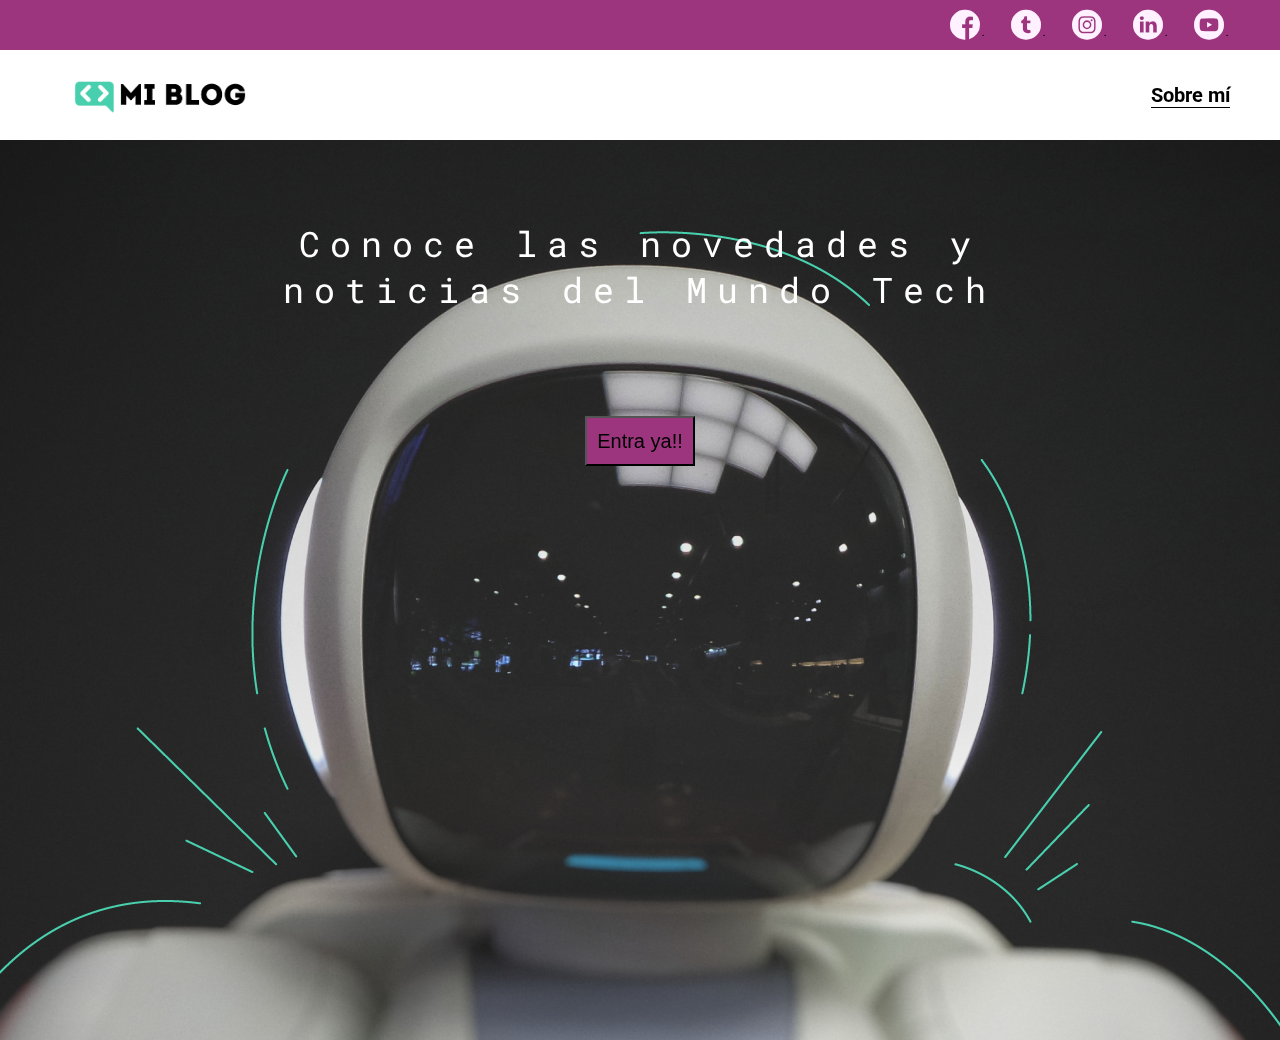
==== index.html @ a7983014 "Primer Commit de mi Blog Personal" ====
<!DOCTYPE html>
<html lang="en">
<head>
    <meta charset="UTF-8">
    <meta http-equiv="X-UA-Compatible" content="IE=edge">
    <meta name="viewport" content="width=device-width, initial-scale=1.0">
    <title>Mi blog</title>
    <link rel="stylesheet" href="./css/main.css">
    <link rel="stylesheet" href="./css/font/flaticon.css">
    <link rel="preconnect" href="https://fonts.googleapis.com">
    <link rel="preconnect" href="https://fonts.gstatic.com" crossorigin>
    <link href="https://fonts.googleapis.com/css2?family=Roboto+Mono:ital,wght@1,300;1,500;1,700&family=Roboto+Slab:wght@300;500;700&family=Roboto:wght@100;400;500&display=swap" rel="stylesheet">
    <link rel="stylesheet" href="./css/media-queries.css">
</head>
<body class="home-body">
    <header>
        <section class="header-icons-container">
            <div class="icons">
                <a href="#"><span class="flaticon-001-facebook"></span>.</a>
                <a href="#"><span class="flaticon-002-twitter"></span>.</a>
                <a href="#"><span class="flaticon-011-instagram"></span>.</a>
                <a href="#"><span class="flaticon-010-linkedin"></span>.</a>
                <a href="#"><span class="flaticon-008-youtube"></span>.</a>
            </div>
        </section>
        <nav>
            <section class="nav-logo-container">
                <a href="#"><img src="./assets/img/Logo-negro.png" alt="Logo de mi blog"></a>
            </section>
            <section class="profile-link">
                <a href="perfil.html">Sobre mí</a>
            </section>
        </nav>
    </header>
    <main class="home-main">
        <section>
            <p class="home-main-text">Conoce las novedades y noticias del Mundo Tech</p>
            <button class="home-main-button">
                <a href="blogs.html">Entra ya!!</a>
            </button>
        </section>
    </main>
</body>
</html>
---- css/main.css ----
* {
    box-sizing: border-box;
    padding: 0;
    margin: 0;
    
}
html {
    font-size: 62.5%;
}
body {
    font-family: 'Roboto Mono', monospace;
}
a {
   text-decoration: none;
   display: inline;
   color: black; 
}

.home-body {
    position: fixed;
    top: 0;
    bottom: 0;
    left:  0;
    right: 0;
}

header {
    width: 100%;
    height: 140px;
    display: grid;
    grid-template-rows: 1fr 1fr ;

}
header .header-icons-container{
    width: 100%;
    height: 50px;
    display: grid;
    background-color: #9c357e;
}

header .header-icons-container .icons {
    width: 300px;
    height: auto;
    display: flex;
    justify-items: flex-end;
    align-items: center;
    justify-content: space-between;
    justify-self: end;
    margin-right: 50px;
}

header .icons span {
    color: #fff1ff;
}
nav {
    display: grid;
    grid-template-columns: 1fr 1fr;
    height: 90px;
}
nav .nav-logo-container {
    margin-left: 50px;
}
nav .nav-logo-container img {
    width: 220px;
    margin-top: 10px;
}
nav .profile-link {
    display: flex;
    align-items: center;
    justify-content: flex-end;
    margin-right: 50px;
}
nav .profile-link a {
    font-family: 'Roboto', monospace;
    font-size: 2rem;
    font-weight: bold;
    text-decoration: none;
    color: black;
    border-bottom: 1px solid black;
}
.home-main {
    display: grid;
    grid-template-columns: 1fr 4fr 1fr;
    height: 100%;
    background-image: url('../assets/img/Cover.png');
    background-repeat: no-repeat;
    background-position: center;
    background-size: auto;
}
.grid-container {
    max-width: 980px;
    margin: auto;
}
.home-main section {
    display: grid;
    grid-column: 2;
    justify-items: center;
    height: 350px;
    margin-top: 80px;
}
.home-main-text {
    font-family: 'Roboto mono', monospace;
    font-size: 3.5rem;
    font-weight: 700px;
    letter-spacing: 10px;
    color: white;
    text-align: center;
}
.home-main-button {
    width: 110px;
    height: 50px;
    background-color: #9c357e;
    display: grid;
    align-items: center;
}

.home-main-button {
    font-weight: 700px;
    font-size: 2rem;
}

.blogs-main {
    display: grid;   
}
.blogs-news-container {
    background-color: #e6e9ed;
    padding: 0 50px 40px;
}
.blogs-main-new {
    display: grid;
    grid-template-columns: 2fr 1fr;
    grid-template-rows: 2fr;
}
.blogs-main-new h3 {
    font-size: 2rem;
    margin-top: 15px;
    margin-bottom: 15px;
}
.blogs-news-img-container{
    grid-column: 1;
}
.blogs-news-img-container img {
    width: 85%;
    height: 100%;
}
.blogs-news-info-container {
    font-size: 2rem;
    grid-column: 2;
}
.blogs-news-info-container h2 {
    margin-bottom: 20px;
}
.blogs-news-info-container p {
    margin-bottom: 35px;
}
.blogs-button {
    border: 1px solid #c33b47;
    background-color: #c33b47;
    border-radius: 15px;
    padding: 10px 15px;
    font-size: 1.5rem;
}
.blogs-post-container {
    padding: 0 50px 40px;
}
.blogs-post-container h3 {
    border-bottom: 1px solid #cdd2da;
    padding-bottom: 20px;
    text-align: center;
}

.blogs-post-container .post-container {
    display: inline-block;
    padding-left: 10px;
    margin-bottom: 50px;
    max-width: 30%;
}
.blogs-post-container .post-container p {
    font-size: 1.5rem;
    font-weight: bold;
    margin-bottom: 35px;
}
.blogs-post-container .post-container img {
    width: 100%;
    border-radius: 15px;
    border: 5px solid #c33b47;
}
footer {
    width: 100%;
    height: 125px;
    background-color: #504375;
    border-top: 35px solid #9c357e;
    text-align: center;
}
footer p {
    color: white;
    margin-top: 30px;
    font-size: 2rem;
}

.blogpost-img-container {
    padding: 0 50px 40px;
}
.blogpost-img-container img {
    width: 100%;
}
.blogpost-main-container {
    padding: 0 50px 40px;    
    
}
.blogpost-main-container h3 {
    border-bottom: 1px solid #cdd2da;
    font-size: 2rem;
}
.blogpost-main-container h1 {
    font-size: 3rem;
}
.blogpost-main-container p{
    font-size: 2.3rem;
}
.contact-main-container {
    width: 100%;
    min-height: 250px;
    background-color: #595270;
    text-align: center;
    padding-bottom: 50px;
}
.contact-main-container div {
    display: inline-block;
    width: 49.5%;
    height: 100%;
}
.contact-main-container a {
    color: white;
    font-size: 2rem;
    border-bottom: 1px solid white;
    padding-bottom: 1px;
}
.contact-main-container p {
    color: white;
    margin-top: 4px;
    font-size: 2rem;
}
.contact-main-container .contact-left, .contact-right{
    text-align: initial;
    margin-top: 85px;
}
.contact-main-container img {
    width: 100px;
}

.perfil-main-container {
    display: grid;
    grid-template-columns: 0.2fr 1fr;
    text-align: center;

}
.perfil-main-container img {
    border-radius: 15px ;
    width: 100%;
    height: 100%;
}
.profile-main-container {
    padding: 70px 40px;
    background-color: #595270;
    margin-bottom: 50px;
}
.profile-main-container img {
    width: 320px;
    height: 100%;
    margin-right: 30px;
}
.profile-main-container .profile-container {
    display: flex;
}
.profile-main-proyects {
    padding: 0 50px 40px;
}

.profile-main-proyects h3 {
    border-bottom: 1px solid #cdd2da;
    font-size: 2rem;
    padding-bottom: 35px;
    text-align: center;
}
.proyects-main-container {
    display: grid;
    grid-template-columns: 1fr 1fr 1fr;
}
.proyect-container {
    padding: 0 5px;
}
.proyect-container {
    font-size: 1.5rem;
}
.profile-container {
    font-size: 2rem;
}
---- css/font/flaticon.css ----
/*
  	Flaticon icon font: Flaticon
  	Creation date: 20/12/2018 09:27
  	*/

@font-face {
  font-family: "Flaticon";
  src: url("./Flaticon.eot");
  src: url("./Flaticon.eot?#iefix") format("embedded-opentype"),
       url("./Flaticon.woff") format("woff"),
       url("./Flaticon.ttf") format("truetype"),
       url("./Flaticon.svg#Flaticon") format("svg");
  font-weight: normal;
  font-style: normal;
}

@media screen and (-webkit-min-device-pixel-ratio:0) {
  @font-face {
    font-family: "Flaticon";
    src: url("./Flaticon.svg#Flaticon") format("svg");
  }
}

[class^="flaticon-"]:before, [class*=" flaticon-"]:before,
[class^="flaticon-"]:after, [class*=" flaticon-"]:after {   
  font-family: Flaticon;
        font-size: 30px;
font-style: normal;
margin-left: 20px;
}

.flaticon-001-facebook:before { content: "\f100"; }
.flaticon-002-twitter:before { content: "\f101"; }
.flaticon-003-whatsapp:before { content: "\f102"; }
.flaticon-004-groupme:before { content: "\f103"; }
.flaticon-005-kik:before { content: "\f104"; }
.flaticon-006-skype:before { content: "\f105"; }
.flaticon-007-periscope:before { content: "\f106"; }
.flaticon-008-youtube:before { content: "\f107"; }
.flaticon-009-itunes:before { content: "\f108"; }
.flaticon-010-linkedin:before { content: "\f109"; }
.flaticon-011-instagram:before { content: "\f10a"; }
.flaticon-012-messenger:before { content: "\f10b"; }
.flaticon-013-twitter-1:before { content: "\f10c"; }
.flaticon-014-snapchat:before { content: "\f10d"; }
.flaticon-015-reddit:before { content: "\f10e"; }
---- css/media-queries.css ----
@media (max-width: 900px) {
    .blogs-main-new {
        grid-template-columns: 1fr;
        grid-template-rows: 3fr;
    }
    .blogs-news-img-container {
        grid-row: 2;
    }
    .blogs-news-info-container {
        grid-column: 1;
        grid-row: 3;
    }
    .blogs-post-container .post-container {
        max-width: 45%;
    }
    .proyects-main-container {
        grid-template-columns: 1fr 1fr;
        grid-template-rows: 2fr;
    }
    .profile-main-container .profile-container {
        display: block;
    }
}

@media (max-width: 600px) {
    .blogs-post-container .post-container {
        max-width: 95%;
    }
    .profile-main-proyects .proyect-container{
        max-width: 95%;
    }
}
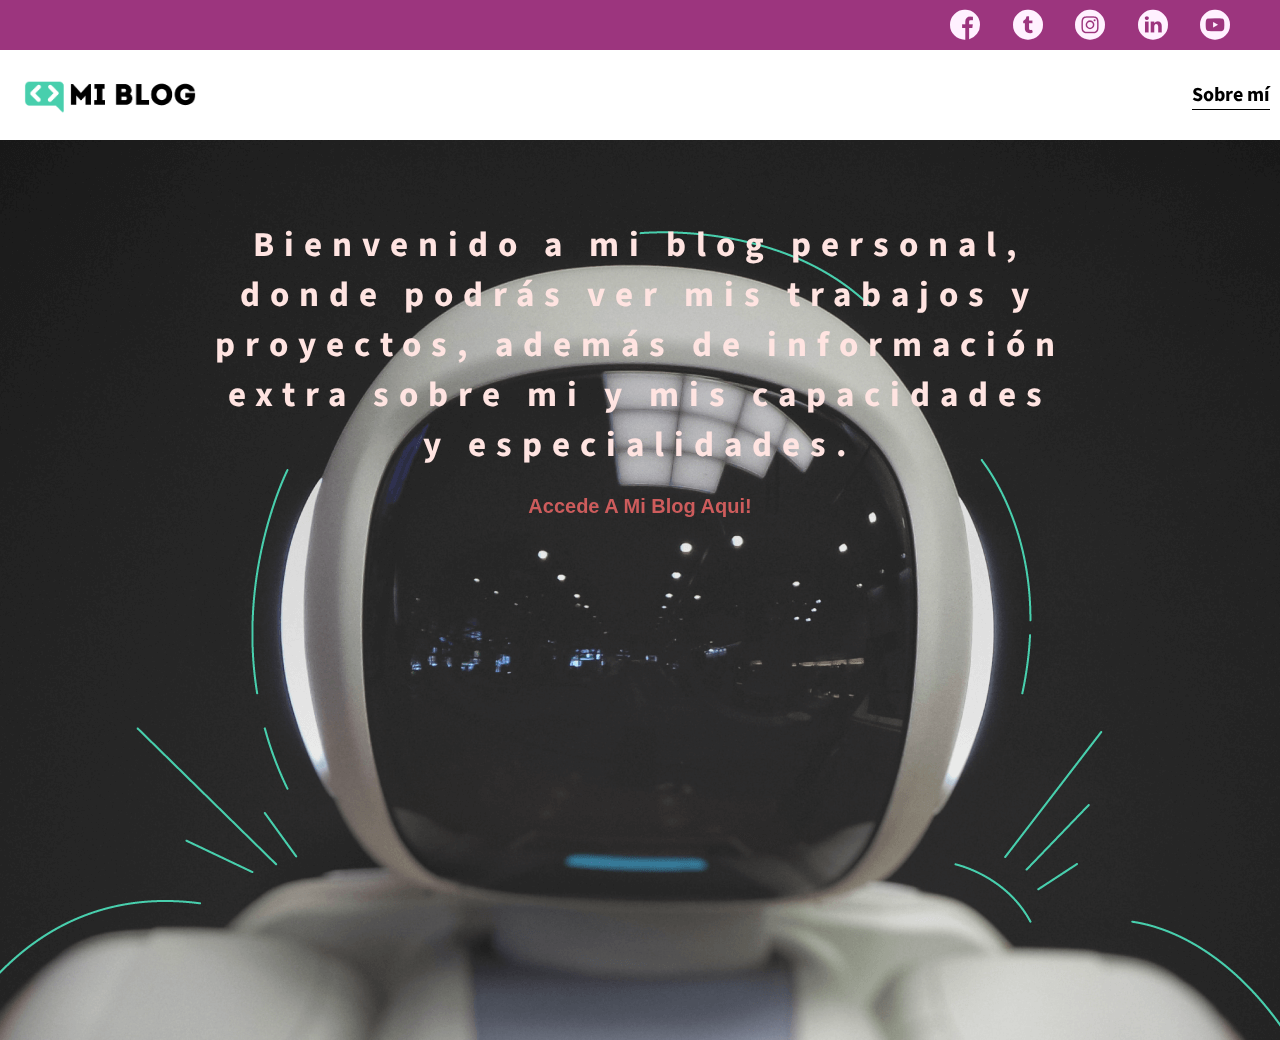
==== commit 61257a6b: "Segundo Commit de mi blog personal" ====
--- a/index.html
+++ b/index.html
@@ -4,28 +4,29 @@
     <meta charset="UTF-8">
     <meta http-equiv="X-UA-Compatible" content="IE=edge">
     <meta name="viewport" content="width=device-width, initial-scale=1.0">
-    <title>Mi blog</title>
+    <title>Blog De Gabriel Monzon</title>
     <link rel="stylesheet" href="./css/main.css">
     <link rel="stylesheet" href="./css/font/flaticon.css">
     <link rel="preconnect" href="https://fonts.googleapis.com">
     <link rel="preconnect" href="https://fonts.gstatic.com" crossorigin>
-    <link href="https://fonts.googleapis.com/css2?family=Roboto+Mono:ital,wght@1,300;1,500;1,700&family=Roboto+Slab:wght@300;500;700&family=Roboto:wght@100;400;500&display=swap" rel="stylesheet">
+    <link href="https://fonts.googleapis.com/css2?family=Roboto+Mono:ital,wght@1,300;1,500;1,700&family=Roboto+Slab:wght@300;500;700&family=Roboto:wght@100;400;500&family=Source+Sans+Pro:wght@300;600;700&display=swap"
+    rel="stylesheet">
     <link rel="stylesheet" href="./css/media-queries.css">
 </head>
 <body class="home-body">
     <header>
         <section class="header-icons-container">
             <div class="icons">
-                <a href="#"><span class="flaticon-001-facebook"></span>.</a>
-                <a href="#"><span class="flaticon-002-twitter"></span>.</a>
-                <a href="#"><span class="flaticon-011-instagram"></span>.</a>
-                <a href="#"><span class="flaticon-010-linkedin"></span>.</a>
-                <a href="#"><span class="flaticon-008-youtube"></span>.</a>
+                <a href="https://www.facebook.com/gabriel.monzon.12/"><span class="flaticon-001-facebook"></span></a>
+                <a href="#"><span class="flaticon-002-twitter"></span></a>
+                <a href="#"><span class="flaticon-011-instagram"></span></a>
+                <a href="#"><span class="flaticon-010-linkedin"></span></a>
+                <a href="#"><span class="flaticon-008-youtube"></span></a>
             </div>
         </section>
         <nav>
             <section class="nav-logo-container">
-                <a href="#"><img src="./assets/img/Logo-negro.png" alt="Logo de mi blog"></a>
+                <a href="index.html"><img src="./assets/img/Logo-negro.png" alt="Logo de mi blog"></a>
             </section>
             <section class="profile-link">
                 <a href="perfil.html">Sobre mí</a>
@@ -34,10 +35,12 @@
     </header>
     <main class="home-main">
         <section>
-            <p class="home-main-text">Conoce las novedades y noticias del Mundo Tech</p>
+            <p class="home-main-text">Bienvenido a mi blog personal, donde podrás ver mis trabajos y proyectos, además de información extra sobre mi y mis
+            capacidades y especialidades.</p>
             <button class="home-main-button">
-                <a href="blogs.html">Entra ya!!</a>
+                <a href="blogs.html" class="home-main-button">Accede A Mi Blog Aqui! <img src="https://w7.pngwing.com/pngs/240/696/png-transparent-v-shaped-gray-illustration-menu-arrow-icon-down-arrow-angle-web-design-rectangle-thumbnail.png" alt=""></a>
             </button>
+                
         </section>
     </main>
 </body>
--- a/css/main.css
+++ b/css/main.css
@@ -8,7 +8,7 @@
     font-size: 62.5%;
 }
 body {
-    font-family: 'Roboto Mono', monospace;
+    font-family: 'Source Sans Pro', sans-serif;
 }
 a {
    text-decoration: none;
@@ -57,9 +57,9 @@
     grid-template-columns: 1fr 1fr;
     height: 90px;
 }
-nav .nav-logo-container {
+/* nav .nav-logo-container {
     margin-left: 50px;
-}
+} */
 nav .nav-logo-container img {
     width: 220px;
     margin-top: 10px;
@@ -68,10 +68,10 @@
     display: flex;
     align-items: center;
     justify-content: flex-end;
-    margin-right: 50px;
+    margin-right: 10px;
 }
 nav .profile-link a {
-    font-family: 'Roboto', monospace;
+    font-family: 'Source Sans Pro', sans-serif;
     font-size: 2rem;
     font-weight: bold;
     text-decoration: none;
@@ -99,24 +99,39 @@
     margin-top: 80px;
 }
 .home-main-text {
-    font-family: 'Roboto mono', monospace;
+    font-family: 'Source Sans Pro', sans-serif;
     font-size: 3.5rem;
-    font-weight: 700px;
+    font-weight: bold;
     letter-spacing: 10px;
-    color: white;
+    color: #FFE4E1;
     text-align: center;
 }
 .home-main-button {
-    width: 110px;
+    width: 225px;
     height: 50px;
-    background-color: #9c357e;
+    background-color: white;
     display: grid;
     align-items: center;
-}
-
-.home-main-button {
-    font-weight: 700px;
-    font-size: 2rem;
+    border-radius: 10px;
+    border: 1px solid white;
+    background-color: transparent;
+    background-repeat: no-repeat;
+    border: none;
+    cursor: pointer;
+    overflow: hidden;
+    outline: none;
+    display: inline-block;
+    justify-content: space-between;
+}
+
+.home-main-button img{
+    width: 25px;
+}
+
+.home-main-button a {
+    font-weight: bold;
+    font-size: 2rem;
+    color: indianred;
 }
 
 .blogs-main {
--- a/css/media-queries.css
+++ b/css/media-queries.css
@@ -20,6 +20,13 @@
     .profile-main-container .profile-container {
         display: block;
     }
+    .proyects-main-container {
+        display: flex;
+        flex-direction: column;
+    }
+    .proyects-main-container .proyect-container {
+        margin-bottom: 50px;
+    }
 }
 
 @media (max-width: 600px) {
@@ -29,4 +36,29 @@
     .profile-main-proyects .proyect-container{
         max-width: 95%;
     }
+    .header-icons-container {
+        padding-left: 40px;
+        justify-content: center;
+    }
+    .home-main-text {
+        margin-bottom: 45px;
+    }
+    .nav-logo-container img{
+        justify-content: right;
+    }
+}
+@media (max-width: 1200px) {
+    .home-main-text {
+        margin-bottom: 45px;
+    }
+}
+@media (max-width: 800px) {
+    .home-main-text {
+        font-size: 2.5rem;
+    }
+}
+@media (max-width: 800px) {
+    footer {
+        padding-bottom: 100px;
+    }
 }